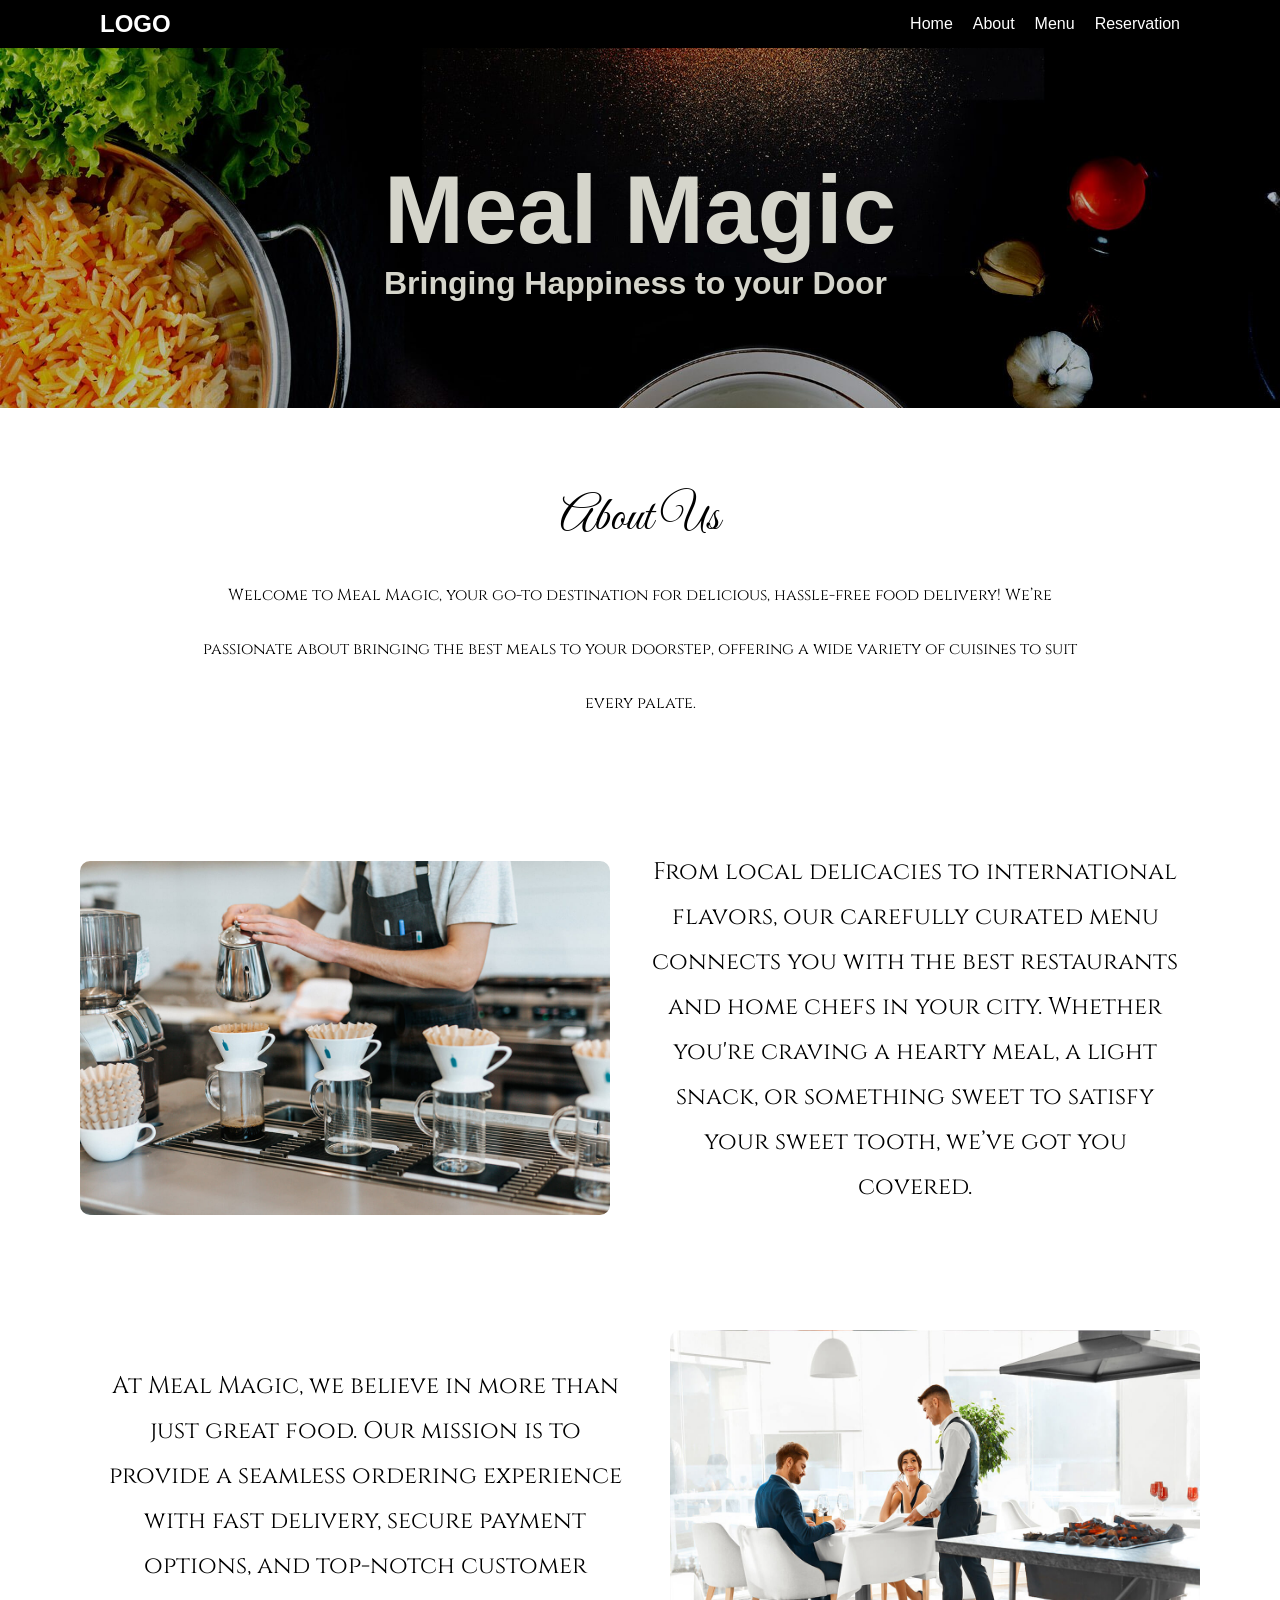
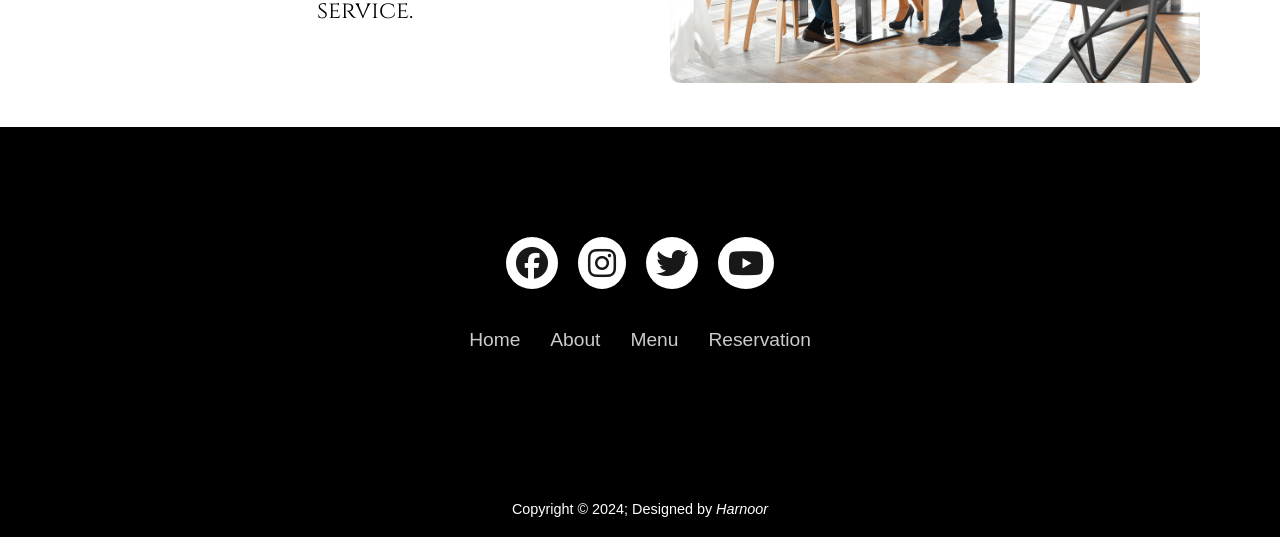
==== About.html @ c2cc6c93 "Website commit" ====
<!DOCTYPE html>
<html lang="en">
<head>
    <meta charset="UTF-8">
    <meta name="viewport" content="width=device-width, initial-scale=1.0">
    <title>Meal Magic - Bringing Happiness to your door</title>
    <link rel="stylesheet" href="style-about.css">
    <link rel="Stylesheet" href="https://cdnjs.cloudflare.com/ajax/libs/font-awesome/6.6.0/css/all.min.css" integrity="sha512-Kc323vGBEqzTmouAECnVceyQqyqdsSiqLQISBL29aUW4U/M7pSPA/gEUZQqv1cwx4OnYxTxve5UMg5GT6L4JJg==" crossorigin="anonymous" referrerpolicy="no-referrer" />
    <link rel="preconnect" href="https://fonts.googleapis.com">
    <link rel="preconnect" href="https://fonts.gstatic.com" crossorigin>
    <link href="https://fonts.googleapis.com/css2?family=Cinzel:wght@400..900&display=swap" rel="stylesheet">
    <link rel="preconnect" href="https://fonts.googleapis.com">
  <link rel="preconnect" href="https://fonts.gstatic.com" crossorigin>
  <link href="https://fonts.googleapis.com/css2?family=Cinzel:wght@400..900&family=Great+Vibes&display=swap" rel="stylesheet">
  </head>
<body>
    <nav class="navbar">
        <div class="logo">LOGO</div>
        <ul class="nav-links">
          <li><a href="Home1.html">Home</a></li>
          <li><a href="About.html">About</a></li>
          <li><a href="Menu.html">Menu</a></li>
          <li><a href="Reservation.html">Reservation</a></li>
        </ul>
      </nav>
      <header>
    
        <div id="header"> 
          <h1 class="main_logo"> Meal Magic </h1>
          <p class="sublogo"> Bringing Happiness to your Door </p>
        </div>
    
    </header>

    <section>
        <div class="aboutus">
            <h1> About Us </h1>
            <p class="about_us_text">
                Welcome to Meal Magic, your go-to destination for delicious, hassle-free food delivery! We’re passionate about bringing the best meals to your doorstep, offering a wide variety of cuisines to suit every palate.
            </p>
        </div>
    </section>


    <div class="image-text-section">
      <div class="image-container">
        <img src="/Images/blog3.jpg" alt="Descriptive Text">
      </div>
      <div class="text-container">
        <p>
          From local delicacies to international flavors, our carefully curated menu connects you with the best restaurants and home chefs in your city. Whether you're craving a hearty meal, a light snack, or something sweet to satisfy your sweet tooth, we’ve got you covered.
        </p>
      </div>
      </div>

    <div class="image_text_section">
      <div class="text-container">
        <p>
          At Meal Magic, we believe in more than just great food. Our mission is to provide a seamless ordering experience with fast delivery, secure payment options, and top-notch customer service.        </p>
      </div>
      <div class="image-container">
        <img src="/Images/blog2.jpg" alt="Descriptive Text">
      </div>
    </div>
    


    <footer>

        <div class="socialIcons">
          <a href=""><i class="fa-brands fa-facebook"></i></a>
          <a href=""><i class="fa-brands fa-instagram"></i></a>
          <a href=""><i class="fa-brands fa-twitter"></i></a>
          <a href=""><i class="fa-brands fa-youtube"></i></a>
    
      </div>
    
      <div class="footernav">
          <ul>
            <li><a href="Home1.html">Home</a></li>
            <li><a href="About.html">About</a></li>
            <li><a href="Menu.html">Menu</a></li>
            <li><a href="Reservation.html">Reservation</a></li>
          </ul>
      </div>
    
    </footer>
    
    <div class="footerbottom">
      <p> Copyright &copy; 2024; Designed by <em> Harnoor </em></p>
    </div>
</body>
</html>
---- style-about.css ----
/* General Reset */
* {
    margin: 0;
    padding: 0;
    box-sizing: border-box;
  }
  
  body {
    font-family: Arial, sans-serif;
  }
  
/* navigation bar */

  .navbar {
    display: flex;
    justify-content: space-between;
    align-items: center;
    background-color: black;
    padding: 10px 100px;
  }
  
  .logo {
    font-size: 24px;
    font-weight: bold;
    color: white;
  }
  
  .nav-links {
    list-style: none;
    display: flex;
    gap: 20px;
  }
  
  .nav-links li {
    position: relative;
  }
  
  .nav-links a {
    text-decoration: none;
    color: white;
    font-size: 16px;
    transition: transform 0.2s ease, text-decoration 0.2s ease;
  }
  
  .nav-links a:hover {
    text-decoration: underline;
    transform: scale(1.7);
    color: #f1c40f; /* Optional: Add a hover color for more effect */
  }
  
/* Header */

  header{
    height: 40vh;
    background-color: grey;
    background-image: url(/Images/slider1.jpg);
    background-repeat: no-repeat;
    background-size: cover;
    background-position: center;
    display: flex;
    justify-content: center;
    align-items: center;
    position: relative;
    animation: intro 1s ease-in;
}

@keyframes intro{
    from{ opacity: 0.5;}
    to{opacity: 1;}
}

.header{
    background-color: rgb(27, 23, 23);
    background-image: url("Images/background.jpg");
    background-size: cover;
    opacity: 1;
    padding-top: 100px;
    padding-bottom: 100px;
    text-align: center;
    font-family: "Kanit", sans-serif;
    font-weight: 700;
    font-size: 1rem;
    color: #e9e1e1;
    font-style: normal;
    z-index: 1;
}

.main_logo{
    font-family: "Kanit", sans-serif;
    font-weight: 700;
    font-size: 6rem;
    color: rgb(213, 213, 203);
    font-style: normal;
    z-index: 1;
}

.sublogo{
    font-family: "Kanit", sans-serif;
    font-weight: 700;
    font-size: 2rem;
    color: rgb(213, 213, 203);
    font-style: normal;
    z-index: 1;
    align-items: center;
}

section {
    height: auto;
}

/* About Us */

.aboutus{
    display: flex;
    flex-direction: column;
    height: auto;
    align-items: center;
    margin: 0;
    padding: 80px 100px 40px 100px;
    text-align: center;
}

.aboutus h1{
  font-family: "Great Vibes", serif;
  font-weight: 400;
  font-style: normal;
  font-size: 3rem;
}

.about_us_text{
    flex: 1;
    padding: 20px 100px;
    line-height: 54px;
    font-family: "Cinzel", serif;
    font-optical-sizing: auto;
    font-weight: weight;
    font-style: normal;
    font-size: 1.5 rem;
}

/* Section Styles */
.image-text-section {
  display: flex;
  align-items: center;
  gap: 20px;
  padding: 40px 80px;
}

.image_text_section {
  display: flex;
  align-items: center;
  gap: 20px;
  padding: 40px 80px;
}

.image-container {
  flex: 1; /* Image takes half the space */
}

.image-container img {
  width: 100%; /* Responsive image */
  height: auto;
  border-radius: 10px;
}

.text-container {
  flex: 1; /* Text takes the other half */
  text-align: center;
  padding: 20px;
}

.text-container h2 {
  font-size: 2rem;
  margin-bottom: 20px;
}

.text-container p {
  font-size: 1.5rem;
  line-height: 1.6;
  margin-bottom: 20px;
  line-height: 45px;
  font-family: "Cinzel", serif;
  font-optical-sizing: auto;
  font-weight: weight;
  font-style: normal;

}

/* .cta-button {
  padding: 10px 20px;
  background-color: #4CAF50;
  color: white;
  border: none;
  border-radius: 5px;
  cursor: pointer;
  font-size: 1rem;
}

.cta-button:hover {
  background-color: #45a049;
} */

/* Responsive Styles */
@media (max-width: 768px) {
  .image-text-section {
    flex-direction: column; /* Stack items vertically */
    text-align: center; /* Center text for smaller screens */
  }

  .image-container,
  .text-container {
    flex: unset; /* Remove flex sizing */
    width: 100%; /* Take full width */
  }

  .text-container h2 {
    font-size: 1.5rem;
  }
  
  .text-container p {
    font-size: 0.9rem;
  }
}



/* Footer */

footer{
    background-color: rgb(0, 0, 0);
    padding-top: 100px;
    padding-bottom: 100px;
}

.socialIcons {
    display: flex;
    justify-content: center;
}

.socialIcons a{
    text-decoration: none;
    padding: 10px;
    background-color: rgb(255, 255, 255);
    margin: 10px;
    border-radius: 50%;
}

.socialIcons a i{
    color:black;
     opacity: 0.9;
     font-size: 2em;
}

.socialIcons a:hover{
    background-color: rgb(255, 255, 255);
    transform: scale(1.5);
}

.footernav{
    margin: 30px;
}

.footernav ul{
    display: flex;
    justify-content: center;
    list-style-type: none;
}

.footernav a{
    margin: 5px;
    padding: 10px;
    color: white;
    font-size: 1.2em;
    opacity: 0.8;
    text-decoration: none;

}

.footernav a:hover{
    color: rgb(255, 255, 255);
    text-decoration: none;
    font-size: 1.8 em;
    font-weight: 50;

}

.footerbottom{
    display: block;
    background-color: black;
    color: white;
    padding: 20px;
    font-size: 0.9em;
    text-align: center;
}
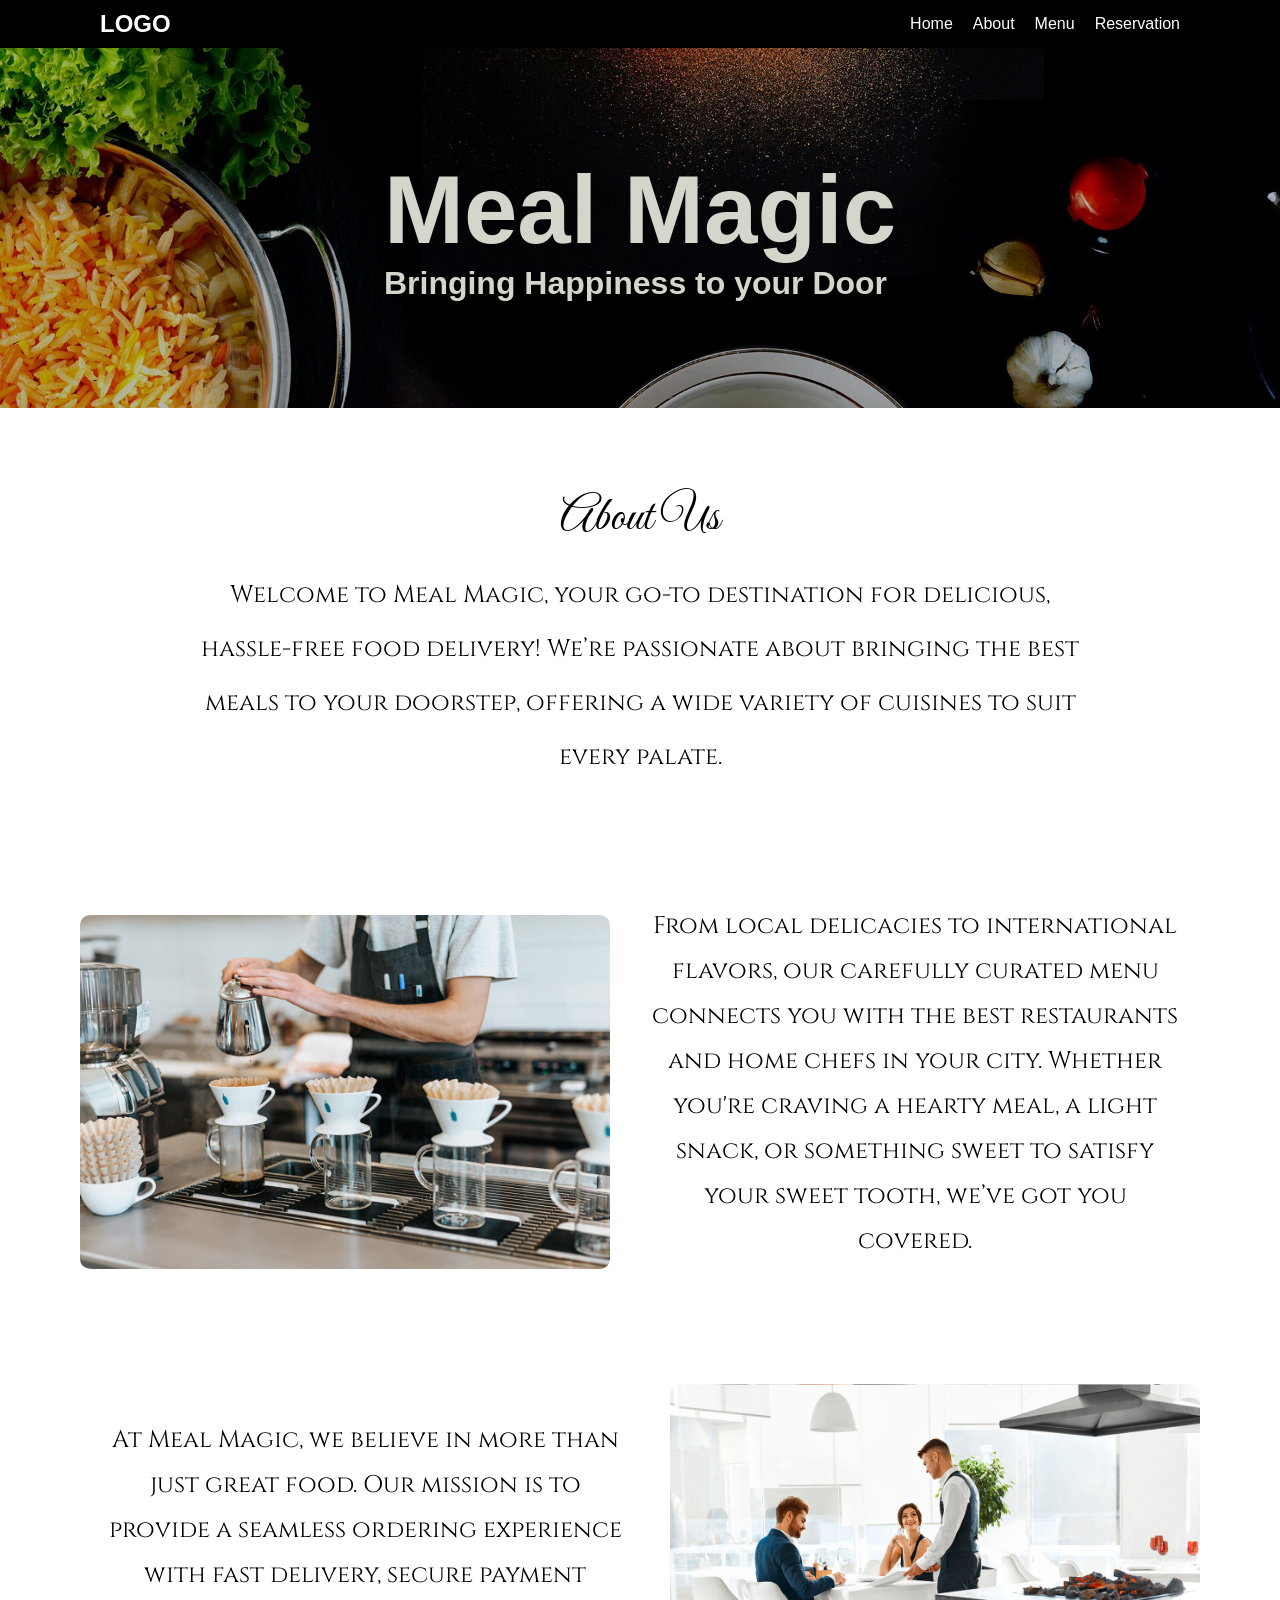
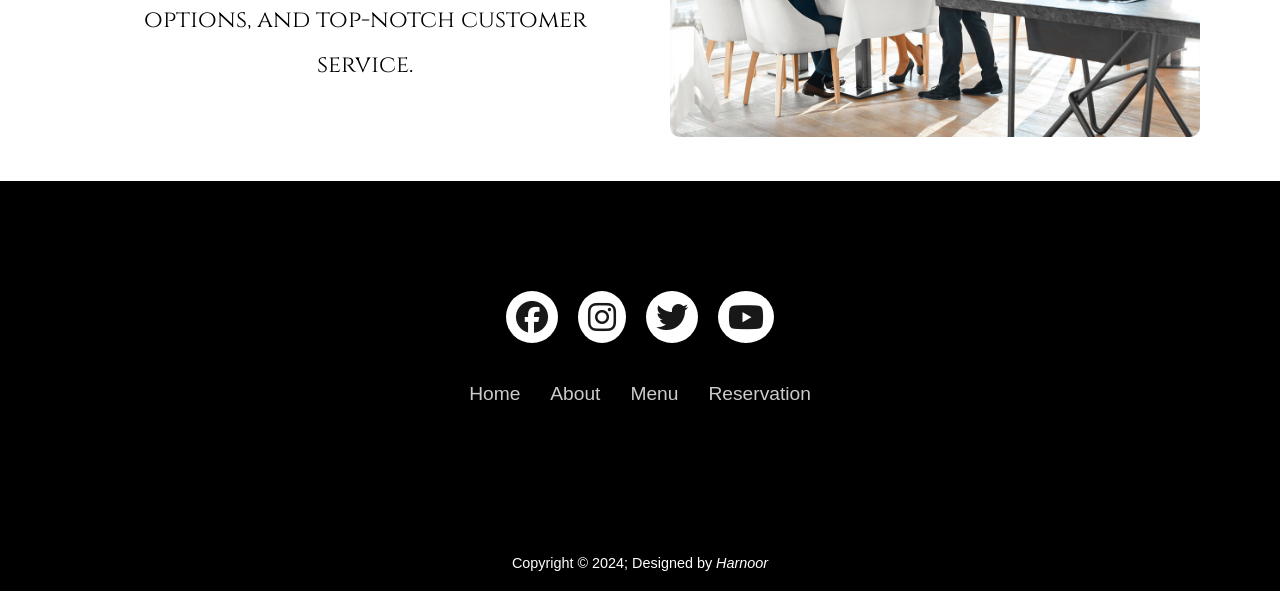
==== commit 185e8b54: "Updated title tag" ====
--- a/About.html
+++ b/About.html
@@ -3,7 +3,7 @@
 <head>
     <meta charset="UTF-8">
     <meta name="viewport" content="width=device-width, initial-scale=1.0">
-    <title>Meal Magic - Bringing Happiness to your door</title>
+    <title>Meal Magic - Delivering Joy To Your Doorstep</title>
     <link rel="stylesheet" href="style-about.css">
     <link rel="Stylesheet" href="https://cdnjs.cloudflare.com/ajax/libs/font-awesome/6.6.0/css/all.min.css" integrity="sha512-Kc323vGBEqzTmouAECnVceyQqyqdsSiqLQISBL29aUW4U/M7pSPA/gEUZQqv1cwx4OnYxTxve5UMg5GT6L4JJg==" crossorigin="anonymous" referrerpolicy="no-referrer" />
     <link rel="preconnect" href="https://fonts.googleapis.com">
@@ -44,7 +44,7 @@
 
     <div class="image-text-section">
       <div class="image-container">
-        <img src="/Images/blog3.jpg" alt="Descriptive Text">
+        <img src="Images/blog3.jpg" alt="Descriptive Text">
       </div>
       <div class="text-container">
         <p>
@@ -59,7 +59,7 @@
           At Meal Magic, we believe in more than just great food. Our mission is to provide a seamless ordering experience with fast delivery, secure payment options, and top-notch customer service.        </p>
       </div>
       <div class="image-container">
-        <img src="/Images/blog2.jpg" alt="Descriptive Text">
+        <img src="Images/blog2.jpg" alt="Descriptive Text">
       </div>
     </div>
     
@@ -90,4 +90,4 @@
       <p> Copyright &copy; 2024; Designed by <em> Harnoor </em></p>
     </div>
 </body>
-</html>+</html>
--- a/style-about.css
+++ b/style-about.css
@@ -1,59 +1,59 @@
 /* General Reset */
-* {
+*,
+*::before,
+*::after {
     margin: 0;
     padding: 0;
     box-sizing: border-box;
-  }
-  
-  body {
+}
+
+body {
     font-family: Arial, sans-serif;
-  }
-  
-/* navigation bar */
-
-  .navbar {
+}
+
+/* Navigation Bar */
+.navbar {
     display: flex;
     justify-content: space-between;
     align-items: center;
     background-color: black;
     padding: 10px 100px;
-  }
-  
-  .logo {
+}
+
+.logo {
     font-size: 24px;
     font-weight: bold;
     color: white;
-  }
-  
-  .nav-links {
+}
+
+.nav-links {
     list-style: none;
     display: flex;
     gap: 20px;
-  }
-  
-  .nav-links li {
+}
+
+.nav-links li {
     position: relative;
-  }
-  
-  .nav-links a {
+}
+
+.nav-links a {
     text-decoration: none;
     color: white;
     font-size: 16px;
     transition: transform 0.2s ease, text-decoration 0.2s ease;
-  }
-  
-  .nav-links a:hover {
+}
+
+.nav-links a:hover {
     text-decoration: underline;
-    transform: scale(1.7);
-    color: #f1c40f; /* Optional: Add a hover color for more effect */
-  }
-  
+    transform: scale(1.2);
+    color: #f1c40f; /* Optional hover color */
+}
+
 /* Header */
-
-  header{
+header {
     height: 40vh;
     background-color: grey;
-    background-image: url(/Images/slider1.jpg);
+    background-image: url(Images/slider1.jpg);
     background-repeat: no-repeat;
     background-size: cover;
     background-position: center;
@@ -64,12 +64,12 @@
     animation: intro 1s ease-in;
 }
 
-@keyframes intro{
-    from{ opacity: 0.5;}
-    to{opacity: 1;}
-}
-
-.header{
+@keyframes intro {
+    from { opacity: 0.5; }
+    to { opacity: 1; }
+}
+
+.header {
     background-color: rgb(27, 23, 23);
     background-image: url("Images/background.jpg");
     background-size: cover;
@@ -85,7 +85,7 @@
     z-index: 1;
 }
 
-.main_logo{
+.main_logo {
     font-family: "Kanit", sans-serif;
     font-weight: 700;
     font-size: 6rem;
@@ -94,7 +94,7 @@
     z-index: 1;
 }
 
-.sublogo{
+.sublogo {
     font-family: "Kanit", sans-serif;
     font-weight: 700;
     font-size: 2rem;
@@ -104,129 +104,103 @@
     align-items: center;
 }
 
-section {
-    height: auto;
-}
-
 /* About Us */
-
-.aboutus{
+.aboutus {
     display: flex;
     flex-direction: column;
-    height: auto;
     align-items: center;
     margin: 0;
     padding: 80px 100px 40px 100px;
     text-align: center;
 }
 
-.aboutus h1{
-  font-family: "Great Vibes", serif;
-  font-weight: 400;
-  font-style: normal;
-  font-size: 3rem;
-}
-
-.about_us_text{
+.aboutus h1 {
+    font-family: "Great Vibes", serif;
+    font-weight: 400;
+    font-style: normal;
+    font-size: 3rem;
+}
+
+.about_us_text {
     flex: 1;
     padding: 20px 100px;
     line-height: 54px;
     font-family: "Cinzel", serif;
     font-optical-sizing: auto;
-    font-weight: weight;
-    font-style: normal;
-    font-size: 1.5 rem;
+    font-weight: normal;
+    font-style: normal;
+    font-size: 1.5rem;
 }
 
 /* Section Styles */
-.image-text-section {
-  display: flex;
-  align-items: center;
-  gap: 20px;
-  padding: 40px 80px;
-}
-
+.image-text-section,
 .image_text_section {
-  display: flex;
-  align-items: center;
-  gap: 20px;
-  padding: 40px 80px;
+    display: flex;
+    align-items: center;
+    gap: 20px;
+    padding: 40px 80px;
 }
 
 .image-container {
-  flex: 1; /* Image takes half the space */
+    flex: 1; /* Image takes half the space */
 }
 
 .image-container img {
-  width: 100%; /* Responsive image */
-  height: auto;
-  border-radius: 10px;
+    width: 100%; /* Responsive image */
+    height: auto;
+    border-radius: 10px;
 }
 
 .text-container {
-  flex: 1; /* Text takes the other half */
-  text-align: center;
-  padding: 20px;
+    flex: 1; /* Text takes the other half */
+    text-align: center;
+    padding: 20px;
 }
 
 .text-container h2 {
-  font-size: 2rem;
-  margin-bottom: 20px;
+    font-size: 2rem;
+    margin-bottom: 20px;
 }
 
 .text-container p {
-  font-size: 1.5rem;
-  line-height: 1.6;
-  margin-bottom: 20px;
-  line-height: 45px;
-  font-family: "Cinzel", serif;
-  font-optical-sizing: auto;
-  font-weight: weight;
-  font-style: normal;
-
-}
-
-/* .cta-button {
-  padding: 10px 20px;
-  background-color: #4CAF50;
-  color: white;
-  border: none;
-  border-radius: 5px;
-  cursor: pointer;
-  font-size: 1rem;
-}
-
-.cta-button:hover {
-  background-color: #45a049;
-} */
+    font-size: 1.5rem;
+    line-height: 1.6;
+    margin-bottom: 20px;
+    line-height: 45px;
+    font-family: "Cinzel", serif;
+    font-optical-sizing: auto;
+    font-weight: normal;
+    font-style: normal;
+}
 
 /* Responsive Styles */
 @media (max-width: 768px) {
-  .image-text-section {
-    flex-direction: column; /* Stack items vertically */
-    text-align: center; /* Center text for smaller screens */
-  }
-
-  .image-container,
-  .text-container {
-    flex: unset; /* Remove flex sizing */
-    width: 100%; /* Take full width */
-  }
-
-  .text-container h2 {
-    font-size: 1.5rem;
-  }
-  
-  .text-container p {
-    font-size: 0.9rem;
-  }
-}
-
-
+    .image-text-section {
+        flex-direction: column; /* Stack items vertically */
+        text-align: center; /* Center text for smaller screens */
+    }
+
+    .image-container,
+    .text-container {
+        flex: unset; /* Remove flex sizing */
+        width: 100%; /* Take full width */
+    }
+
+    .text-container h2 {
+        font-size: 1.5rem;
+    }
+
+    .text-container p {
+        font-size: 0.9rem;
+    }
+
+    .navbar {
+        padding: 10px 20px; /* Adjust navbar padding for smaller screens */
+    }
+}
 
 /* Footer */
-
-footer{
+footer {
     background-color: rgb(0, 0, 0);
     padding-top: 100px;
     padding-bottom: 100px;
@@ -237,58 +211,58 @@
     justify-content: center;
 }
 
-.socialIcons a{
+.socialIcons a {
     text-decoration: none;
     padding: 10px;
     background-color: rgb(255, 255, 255);
     margin: 10px;
     border-radius: 50%;
-}
-
-.socialIcons a i{
-    color:black;
-     opacity: 0.9;
-     font-size: 2em;
-}
-
-.socialIcons a:hover{
+    transition: transform 0.3s ease;
+}
+
+.socialIcons a i {
+    color: black;
+    opacity: 0.9;
+    font-size: 2em;
+}
+
+.socialIcons a:hover {
     background-color: rgb(255, 255, 255);
     transform: scale(1.5);
 }
 
-.footernav{
+.footernav {
     margin: 30px;
 }
 
-.footernav ul{
+.footernav ul {
     display: flex;
     justify-content: center;
     list-style-type: none;
 }
 
-.footernav a{
+.footernav a {
     margin: 5px;
     padding: 10px;
     color: white;
     font-size: 1.2em;
     opacity: 0.8;
     text-decoration: none;
-
-}
-
-.footernav a:hover{
+}
+
+.footernav a:hover {
     color: rgb(255, 255, 255);
     text-decoration: none;
-    font-size: 1.8 em;
-    font-weight: 50;
-
-}
-
-.footerbottom{
+    font-size: 1.8em; /* Fixed font-size value */
+    font-weight: 500;
+}
+
+.footerbottom {
     display: block;
     background-color: black;
     color: white;
     padding: 20px;
     font-size: 0.9em;
     text-align: center;
-}+}
+
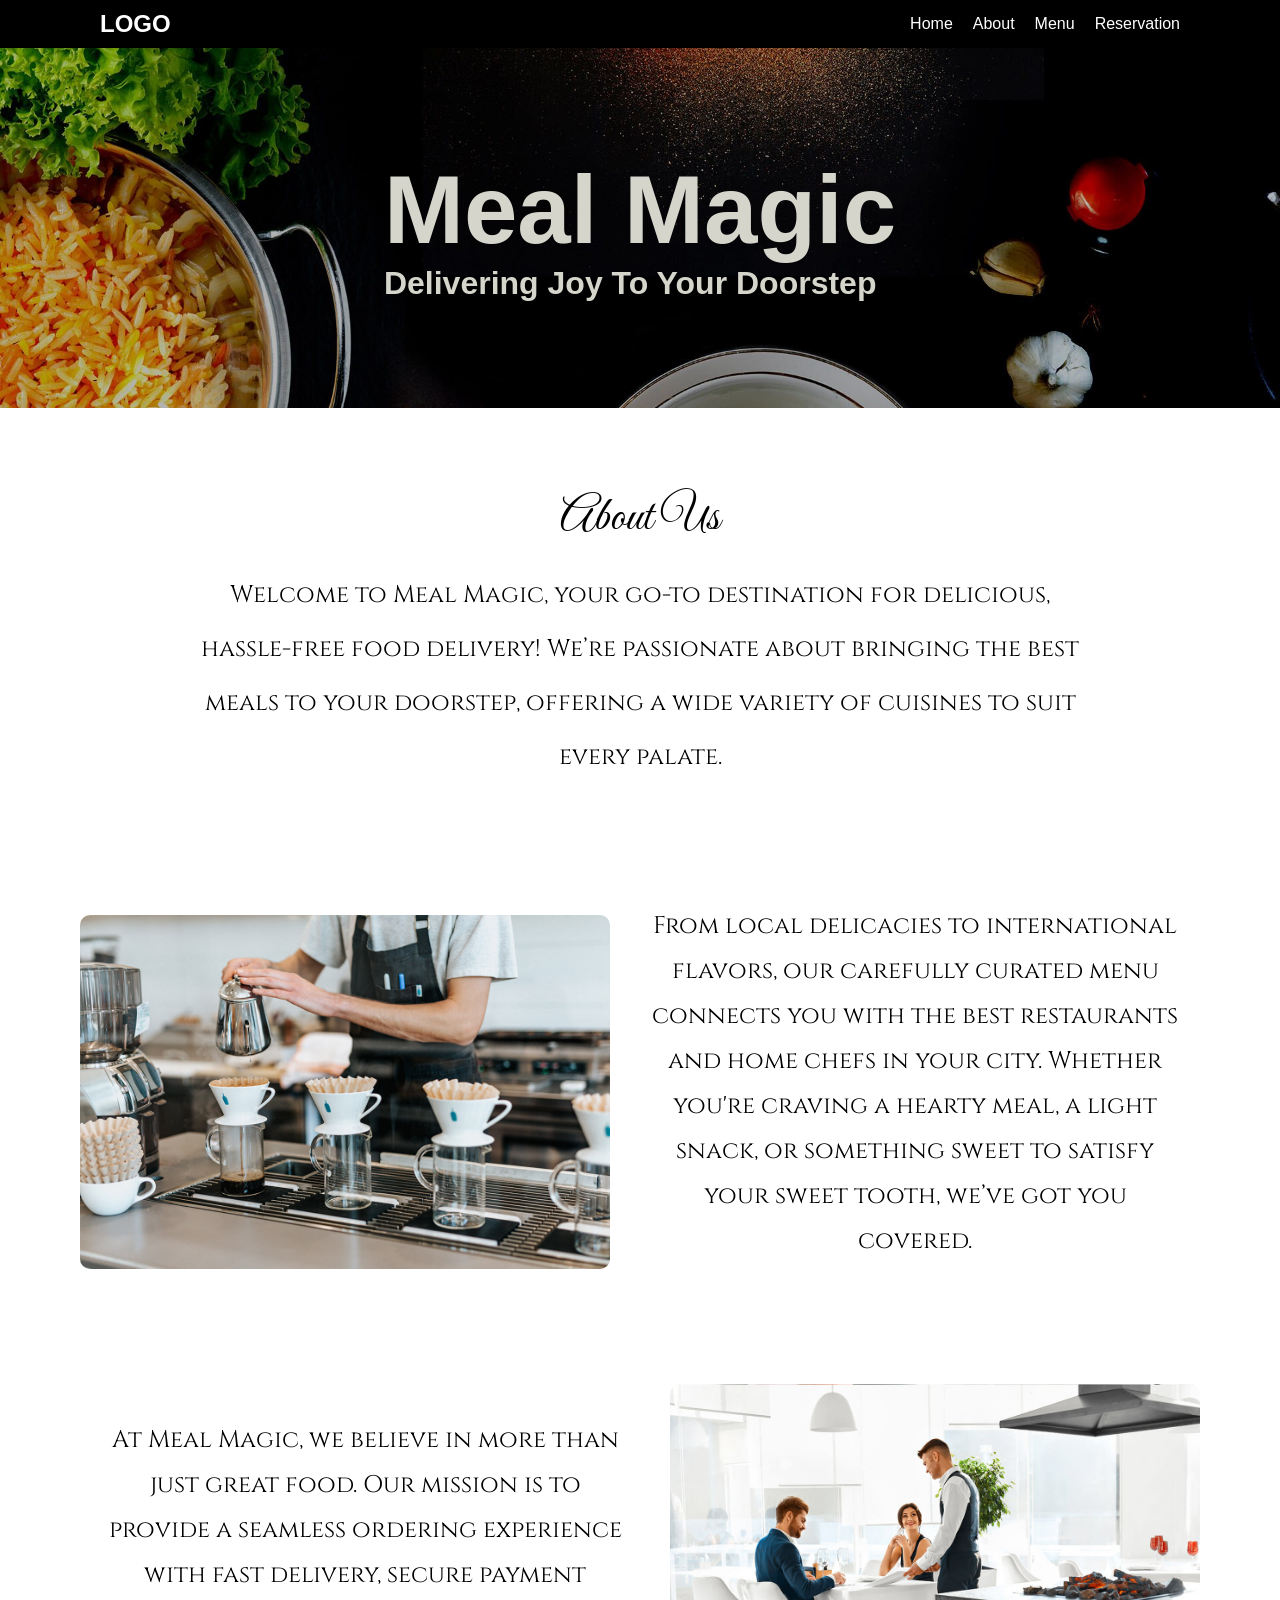
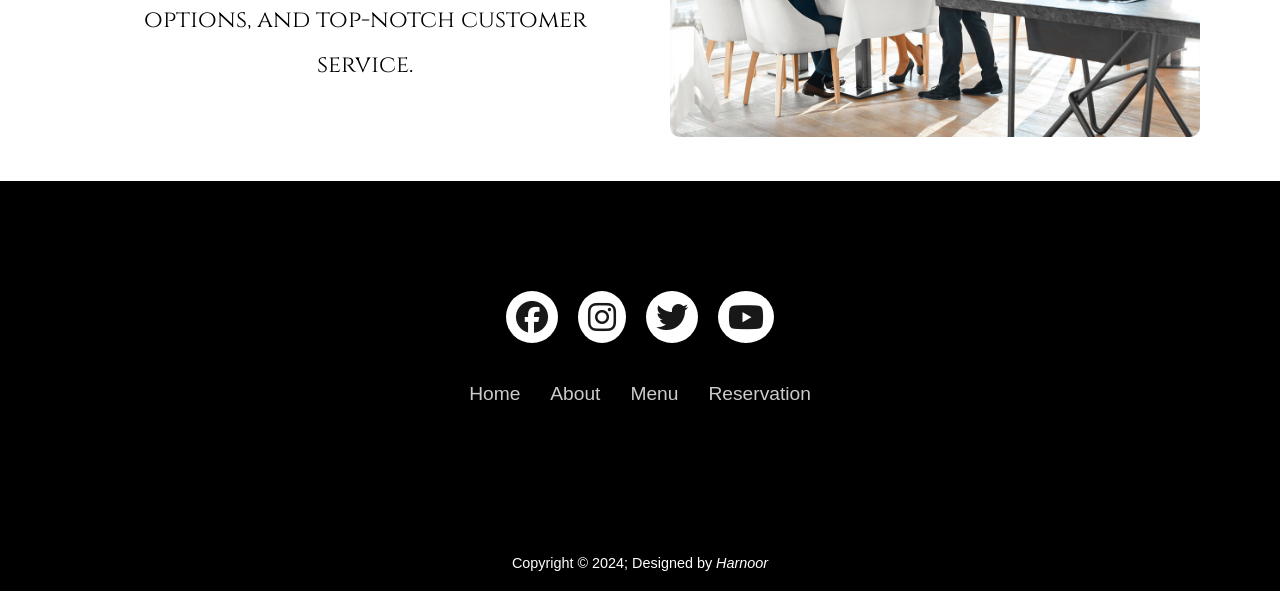
==== commit 3ba55b63: "Refined Homepage Tagline" ====
--- a/About.html
+++ b/About.html
@@ -27,7 +27,7 @@
     
         <div id="header"> 
           <h1 class="main_logo"> Meal Magic </h1>
-          <p class="sublogo"> Bringing Happiness to your Door </p>
+          <p class="sublogo"> Delivering Joy To Your Doorstep </p>
         </div>
     
     </header>
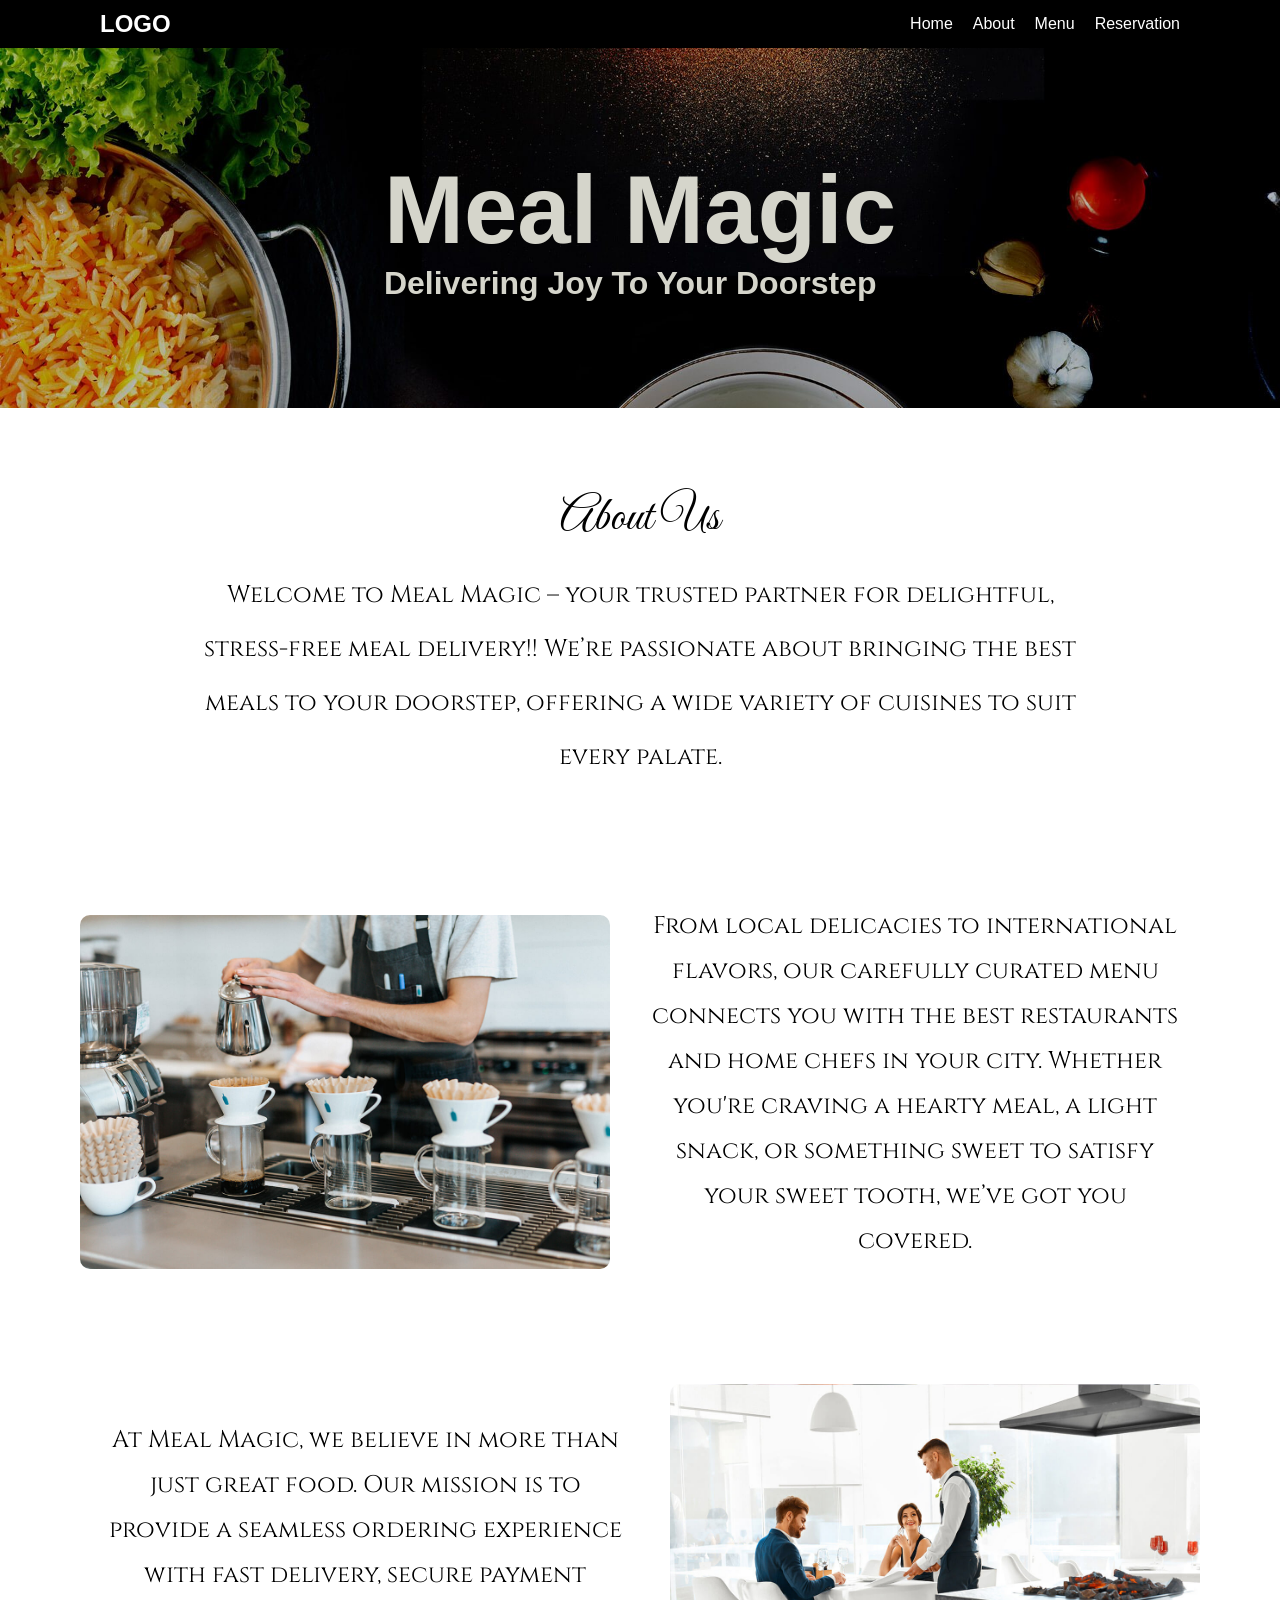
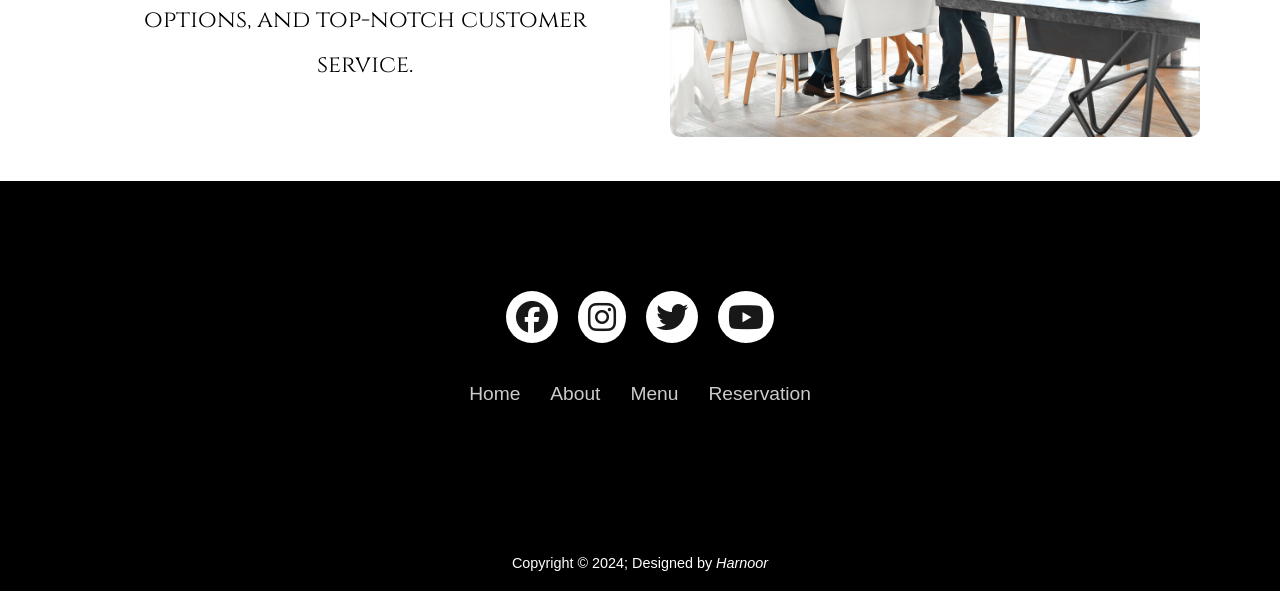
==== commit fd41663f: "Updated about us" ====
--- a/About.html
+++ b/About.html
@@ -36,7 +36,7 @@
         <div class="aboutus">
             <h1> About Us </h1>
             <p class="about_us_text">
-                Welcome to Meal Magic, your go-to destination for delicious, hassle-free food delivery! We’re passionate about bringing the best meals to your doorstep, offering a wide variety of cuisines to suit every palate.
+                 Welcome to Meal Magic – your trusted partner for delightful, stress-free meal delivery!! We’re passionate about bringing the best meals to your doorstep, offering a wide variety of cuisines to suit every palate.
             </p>
         </div>
     </section>
